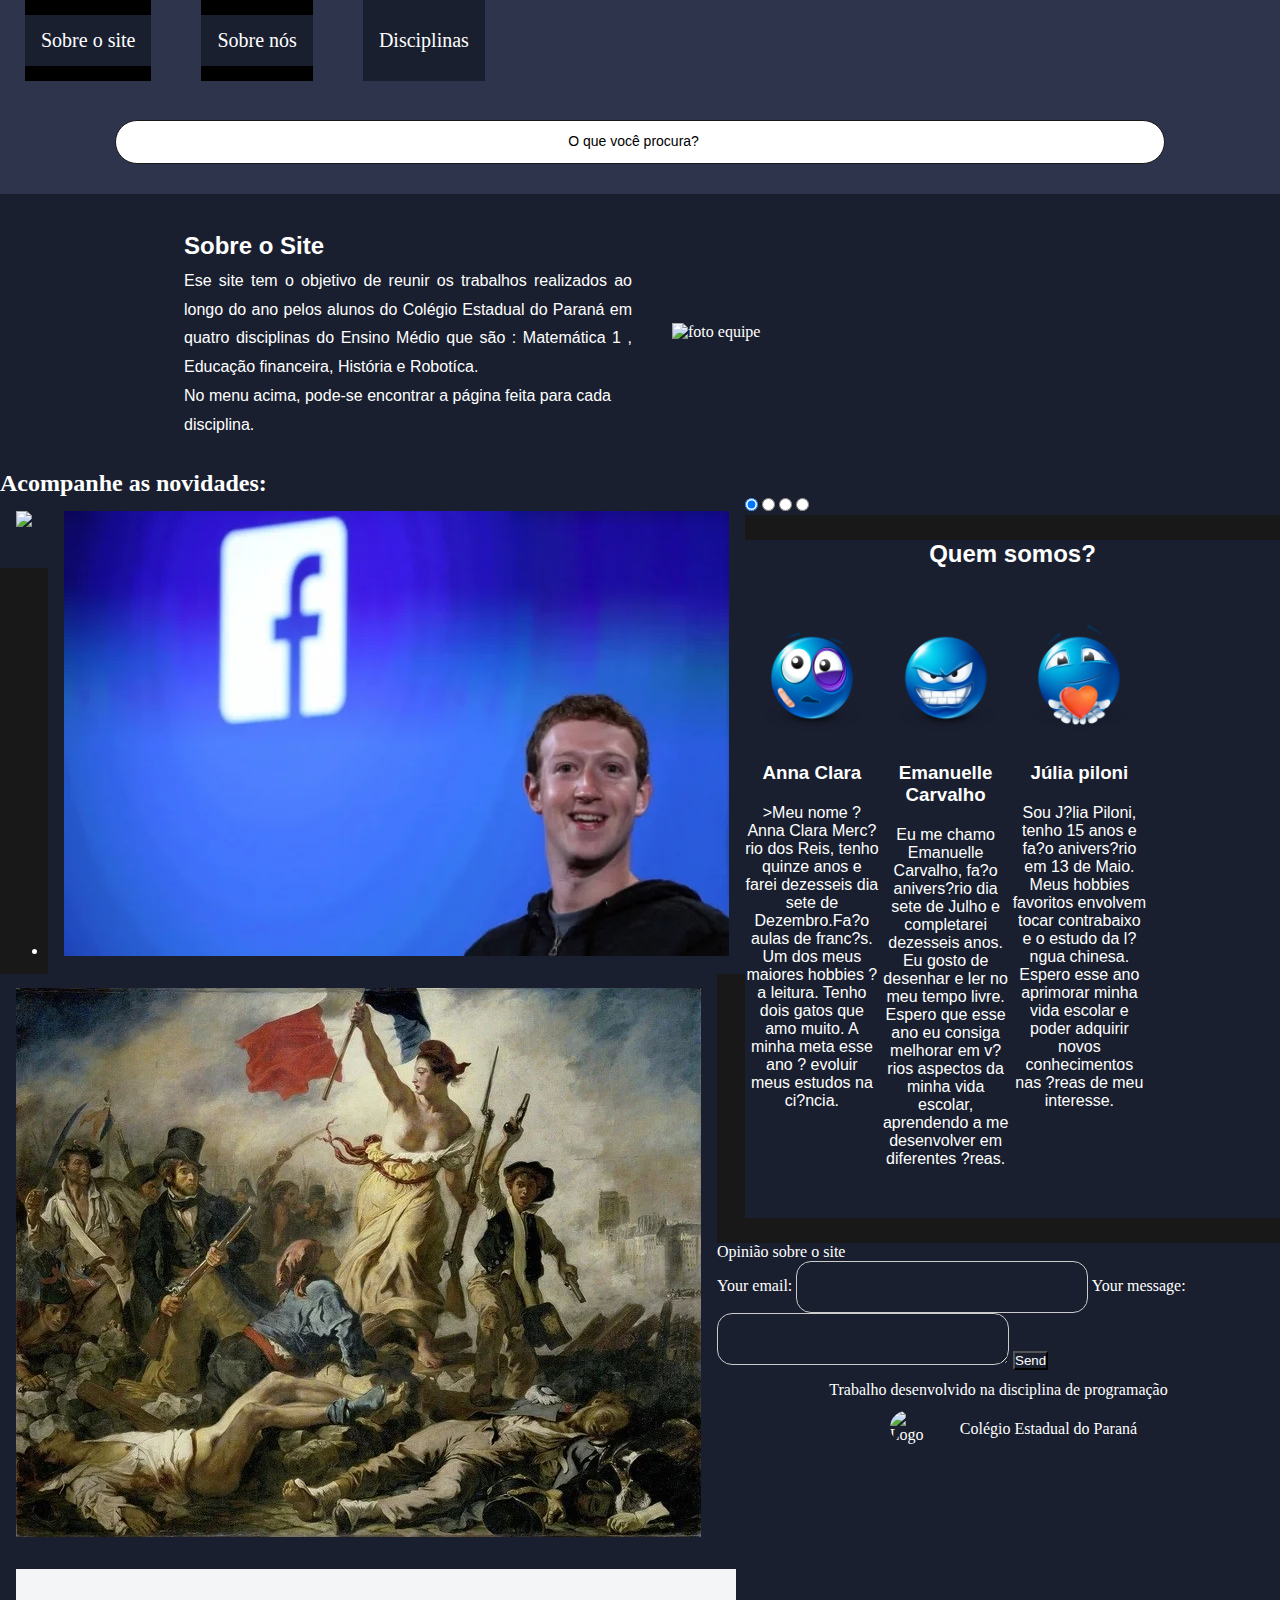
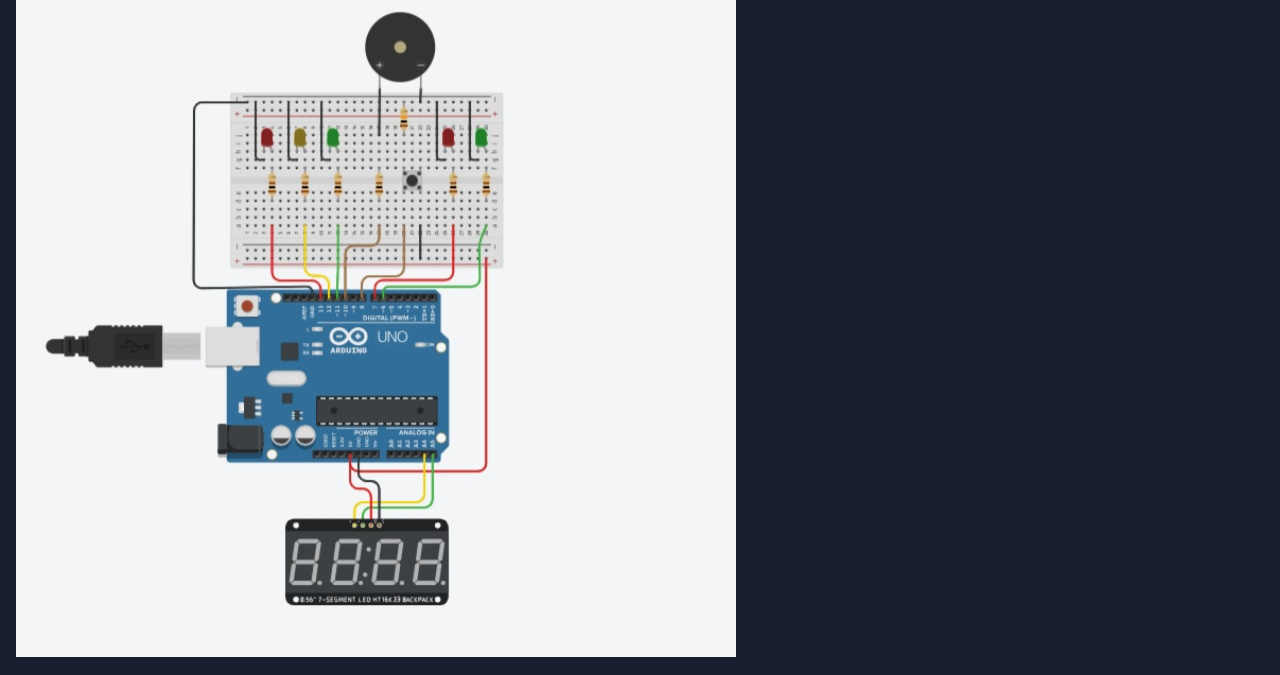
==== index.html @ 12780eb8 "Update index.html" ====
<!DOCTYPE html>
<html lang="pt-br">
<head>
    <meta charset="UTF-8">
    <meta http-equiv="X-UA-Compatible" content="IE=edge">
    <meta name="viewport" content="width=device-width, initial-scale=1.0">
    <title>P?gina de Apresenta??o de Trabalho do Grupo 7</title>
    <link rel="stylesheet" href="G-07.css">
</head>
<body>
    <header class="cabecalho">
        <ul class="cabeçalho-lista">
            <li class="cabeçalho-lista-item"> <a href="#corpo">Sobre o site</a> </li>
            <li class="cabeçalho-lista-item"> <a href="#quem-somos">Sobre nós</a> </li>
            <li class="dropdown">
                <a href="javascript:void(0)" class="dropbtn">Disciplinas</a>
                <div class="dropdown-content">
                    <a href="G-07-TrabEdFinan.html">Trabalho Educação Financeira</a>
                  <a href="G-07-trabempreende.html">Trabalho Empreendedorismo</a>
                  <a href="G-07-TrabHis.html">Trabalho Historia</a>
                    <a href="G-07-TrabRobo.html">Trabalho Robótica</a>
                  
                  
                </div>
            </li>
        </ul>
    </header>
    <section class="pesquisa">
        <input type="search" class="search-pesquisa" placeholder="O que você procura?">
    </section>
    <section id="corpo">
        <div class="corpo-div-conteudo">
            <h2 class="corpo-titulo">Sobre o Site</h2>
            <p class="paragrafo-um">Ese site tem o objetivo de reunir os trabalhos realizados ao longo do ano pelos
                alunos do Colégio Estadual do Paraná  em quatro disciplinas do Ensino Médio que são : Matemática 1 , Educação financeira, História e Robotíca.
            </p>
              <p class="paragrafo-dois"> No menu acima, pode-se encontrar a página feita para cada disciplina.</p>
        </div>
        <img class="foto-corpo" src="G-07-01.jpg" alt="foto equipe">
    </section>

          <section class="carrosel">
        <h2 class="corpo-titulo">Acompanhe as novidades:</h2>
        <div class="slide-show">
            <ul class="slides-list">
                <li class="slide">
                    <a href="G-07-TrabEdFinan.html">
                        <img class="redondo" src="G-07-1.jpg" />
                    </a>
                </li>
                <li class="slide">
                    <a href="G-07-trabempreende.html">
                        <img class="redondo" src="G-07-7.jpg" />
                    </a>
                </li>
                <li class="slide">
                    <a href="G-07-TrabHis.html">
                        <img class="redondo" src="G-O7-6.jpg" />
                    </a>
                </li>
                <li class="slide">
                    <a href="G-07-TrabRobo.html">
                        <img class="redondo" src="G-07-14.jpg" />
                    </a>
                </li>
               
                    </a>
                </li>
            </ul>
        </div>
    
        <input type="radio" class="slide-controller" name="slide" checked />
        <input type="radio" class="slide-controller" name="slide" />
        <input type="radio" class="slide-controller" name="slide" />
        <input type="radio" class="slide-controller" name="slide" />
    </section>
         <script>
             
        const slideControllers = document.querySelectorAll('.slide-controller');
        const slidesList = document.querySelector('.slides-list');
        let currentSlide = 0;

        // Adicionar um evento de clique para cada controlador de slide
        slideControllers.forEach((controller, index) => {
            controller.addEventListener('click', () => {
                currentSlide = index;
                slidesList.style.left = `calc(${index} * -100%)`;
            });
        });

        // Função para alterar os slides automaticamente após 20 segundos
        function autoChangeSlide() {
            currentSlide = (currentSlide + 1) % slideControllers.length;
            slideControllers[currentSlide].checked = true;
            slidesList.style.left = `calc(${currentSlide} * -100%)`;
        }
        // Definir um temporizador para alternar automaticamente os slides a cada 20 segundos (20000 milissegundos)
        setInterval(autoChangeSlide, 10000);
    </script>
            
    <section id="quem-somos">
        <h2 class="quem-somos-titulo">Quem somos?</h2>
        <div class="alunos-todos">
            <div class="alunos-div">
                <img class="alunos-fotos" src="G-O7-2.jpg" alt="foto do aluno">
                <h3 class="nome-aluno">Anna Clara </h3>
                <p class="texto-aluno">>Meu nome ? Anna Clara Merc?rio dos Reis, tenho quinze anos e farei dezesseis dia sete de Dezembro.Fa?o aulas de franc?s. Um dos meus maiores hobbies ? a leitura. Tenho dois gatos que amo muito. A minha meta esse ano ? evoluir meus estudos na ci?ncia.
                </p>
            </div>
            <div class="alunos-div">
                <img class="alunos-fotos" src="G-O7-3.jpg" alt="foto do aluno">
                <h3 class="nome-aluno">Emanuelle Carvalho</h3>
                <p class="texto-aluno"> Eu me chamo Emanuelle Carvalho, fa?o anivers?rio dia sete de Julho e completarei dezesseis anos. 
                   Eu gosto de desenhar e ler no meu tempo livre.
                   Espero que esse ano eu consiga melhorar em v?rios aspectos da minha vida escolar, aprendendo a me desenvolver em diferentes ?reas.
                </p>
            </div>
            <div class="alunos-div">
                <img class="alunos-fotos" src="G-O7-4.jpg" alt="foto do aluno">
                <h3 class="nome-aluno">Júlia piloni</h3>
                <p class="texto-aluno">Sou J?lia Piloni, tenho 15 anos e fa?o anivers?rio em 13 de Maio.
                    Meus hobbies favoritos envolvem tocar contrabaixo e o estudo da l?ngua chinesa.
                    Espero esse ano aprimorar minha vida escolar e poder adquirir novos conhecimentos nas ?reas de meu interesse. 
                </p>
                
            
            
            </div>
        </div>
    </section>
<form
  action="https://formspree.io/f/xaygynql"
  method="POST">
    <p> Opinião sobre o site</p>
  <label>
    Your email:
    <input type="email" name="email">
  </label>
    <label>
    Your message:
    <textarea name="message"></textarea>
  </label>
  <!-- your other form fields go here -->
  <button type="submit">Send</button>
</form>
    
    <footer class="roda-pé">
        <p class="fim"> Trabalho desenvolvido na disciplina de programação </p>
        <div class="meio">
            <img class="roda-pé-imagem" src="g-cep.png" alt="Logo">
            <span></span>
            <p class="roda-pé-texto">Colégio Estadual do Paraná</p>
        </div>
    </footer>
</body>

</html>
---- G-07.css ----
* {
    margin: 0;
    padding: 0;
        background-color: rgb(26, 31, 48);
    color: white;
}

.cabeçalho {
    background-color: rgb(45, 52, 75);
    color: white;
    display: flex;
    justify-content: space-around;
    padding: 15px 0;
    font-family: 'Ubuntu', sans-serif;
    position: fixed;
    top: 0;
    width: 100%;
    align-items: center;
}

.cabeçalho-imagem {
    width: 80px;
    border-radius: 50%;
    padding: 5px 5px;
    height: auto;
}

.foto-corpo {
    width: 30%;
    padding: 40px;
}


#corpo {
    background-color: rgb(26, 31, 48);
    color: white;
    display: flex;
    justify-content: center;
    align-items: center;
    padding: 30px 0;
}

.cabeçalho-lista-item {
    display: inline-block;
    margin: 0 25px;
    font-size: 20px;
    padding: 15px 0px;
    background-color:#000000
}

.texto-cabecalho {
    font-size: 20px;
    margin: 27px 0px;
      
    
}

.corpo-div-conteudo {
    width: 35%;
    font-family: 'Ubuntu', sans-serif;
    line-height: 1.8;
}

.paragrafo-um {
    text-align: justify;
}

#quem-somos {
    font-family: 'Ubuntu', sans-serif;
    color: white;
    text-align: center;
    padding: 25px 0;
    background: #181818;
}

.quem-somos-titulo a {
    text-align: center;
}

.alunos-div {
    text-align: center;
    padding: 50px 0;
}

.alunos-todos {
    display: grid;
    grid-template-columns: 25% 25% 25% 25%;
}

.alunos-fotos {
    width: 120px;
    padding: 0px 0px 20px 0px;
}

.roda-pé {
    background-color: black;
    justify-content: center;
    ;
}

.nome-aluno {
    padding: 0px 0px 20px 0px;
}

.roda-pé-imagem {
    width: 40px;
    border-radius: 50%;
    padding: 0px 30px;
}

.roda-pé-texto {
    margin: 10px 0px 5px 0px;
    color: white;
}

li {
    float: left;
}


li a,
.dropbtn {
    display: inline-block;
    color: white;
    text-align: center;
    padding: 14px 16px;
    text-decoration: none;
}

li a:hover,
.dropdown:hover .dropbtn {
    background-color: rgb(0, 0, 0);
}

li.dropdown {
    display: inline-block;
    font-size: 20px;
    padding: 15px 0px;
    margin-left: 25px;
}

.dropdown-content {
    display: none;
    position: absolute;
    background-color: #f9f9f9;
    min-width: 160px;
    box-shadow: 0px 8px 16px 0px rgba(0, 0, 0, 0.2);
    z-index: 1;
}

.dropdown-content a {
    color: black;
    padding: 12px 16px;
    text-decoration: none;
    display: block;
    text-align: center;
}

.dropdown-content a:hover {
    background-color: #f1f1f1;
}

.dropdown:hover .dropdown-content {
    display: block;

}

.fim {
    text-align: center;
    color: white;
    line-height: 2.5;
}

.meio {
    display: flex;
    justify-content: center;
}

.pesquisa {

    background-color: rgb(45, 52, 75);
    text-align: center;
    padding: 120px 0 30px 0;
}

.search-pesquisa {
    background-color: white;
    border: 1px solid #181818;
    color: var(--branco);
    border-radius: 24px;
    padding: 1em;
    text-align: center;
    width: 82%;
}

.search-pesquisa::placeholder {
    font-size: 14px;
    font-weight: 400;
    text-align: center;
    color: black;
    background: url("Lupa.svg") no-repeat;
    background-position: 1em;
}

.lado {
    display: flex;
    align-items: center;

}

.field {
    width: 100%;
    margin: 15px 0;
}

.lado_1 {
    padding: 0 20px 0 100px;
}

.lado_2 {
    margin: 0 80px 0;
}

.formulario {
    background-color: rgb(26, 31, 48);
    padding: 20px;
    color: white;
}

.formulario p {
    width: 100%;
    font-size: 1.5em;
    text-align: center;
}

.field label,
.field span {
    padding: 10px;
    font-size: 1.1em;
    display: block;
    width: 100%;
}

input[type=text],
input[type=email],
textarea {
    width: 100%;
    padding: 10px;
    height: 30px;
    line-height: 30px;
    border-radius: 15px;
    border: 1px solid #ccc;
    outline: none;
    width: 270px;
}

.mensagem {
    line-height: 20px;
    padding: 10px;
    height: 110px;
    resize: none;
    width: 100%;
}

input[type=submit] {
    display: block;
    background-color: #ccc;
    height: 35px;
    border: none;
    outline: 0;
    cursor: pointer;
    width: 100px;
    margin: 0 auto;
    text-align: center;
    border-radius: 15px;
}

#funcoes {
    font-family: 'Ubuntu', sans-serif;
    color: white;
    text-align: center;
    padding: 25px 0;
    background: rgb(26, 31, 48);
}

.funcoes-titulo a {
    text-align: center;
}

.grupo-div {
    text-align: center;
    padding: 50px 0;
}

.grupo-todos {
    display: grid;
    grid-template-columns: 25% 25% 25% 25%;
}

.corpinho-todos {
    background-color: rgb(45, 52, 75);
    color: white;
    display: grid;
    grid-gap: 15px;
    grid-template-columns: repeat(3, 1fr);
    grid-auto-rows: (auto-fill, minmax(100px, auto);
    justify-content: center;
    align-items: center;
    flex-wrap: wrap;
    padding: 30px 0;


     {
  left: -1rem;
}



.carrossel__titulo {
    color: var(--laranja);
    background-color: var(--branco);
    text-align: center;
    text-transform: uppercase;
    font-size: 18px;
    font-weight: 700;
    padding: 1em 0 0.5em 0;
}

.swiper-slide img {
    width: 80%;
    border-radius: 25%;
}

.swiper-pagination {
    position: initial;
    margin: .5em 0;
    text-align: center;
    transition: .3s opacity;
    transform: translate3d(0,0,0);
    z-index: 10;
}

.card__descrição {
    display: flex;
    justify-content: space-between;
    margin-bottom: 0.5em;
}

.card__botões {
    display: flex;
    justify-content: space-between;
}

.botões {
    display: flex;
}

.card {
    background: var(--branco);
    box-shadow: 0px 4px 4px rgba(0, 0, 0, 0.25);
    border-radius: 10px;
    margin: 1em;
    padding: 1em;
}

.descrição__titulo {
    color: var(--laranja);
    font-weight: 700;
}

.descrição__titulo-livro {
    color: var(--azul);
    font-size: 18px;
    font-weight: 700;
    margin: 0.5em 0;
}

.descrição__texto {
    font-size: 14px;
}

.botões__item {
    margin: 0 0.5em;
}

.botões__ancora {
    background-color: var(--laranja);
    padding: 1em 2.2em;
    color: var(--branco);
    font-weight: 700;
    text-decoration: none;
}
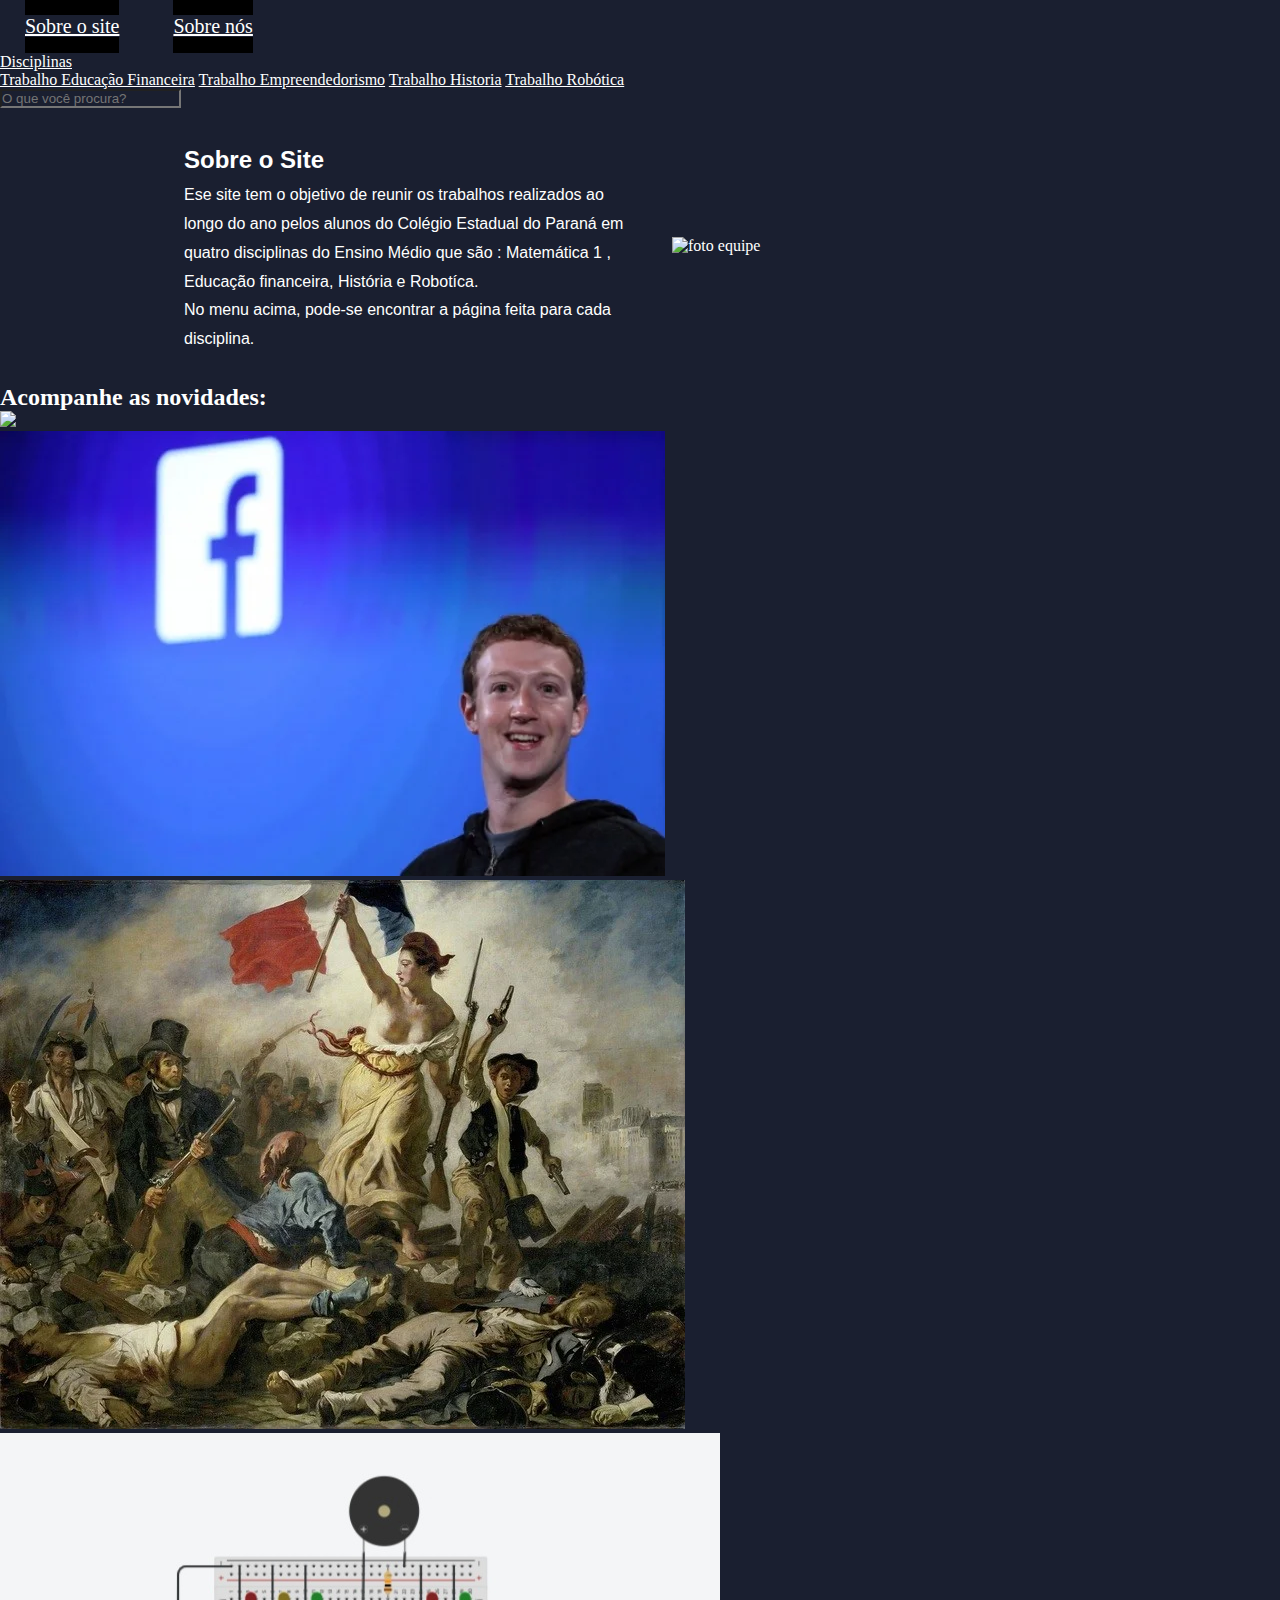
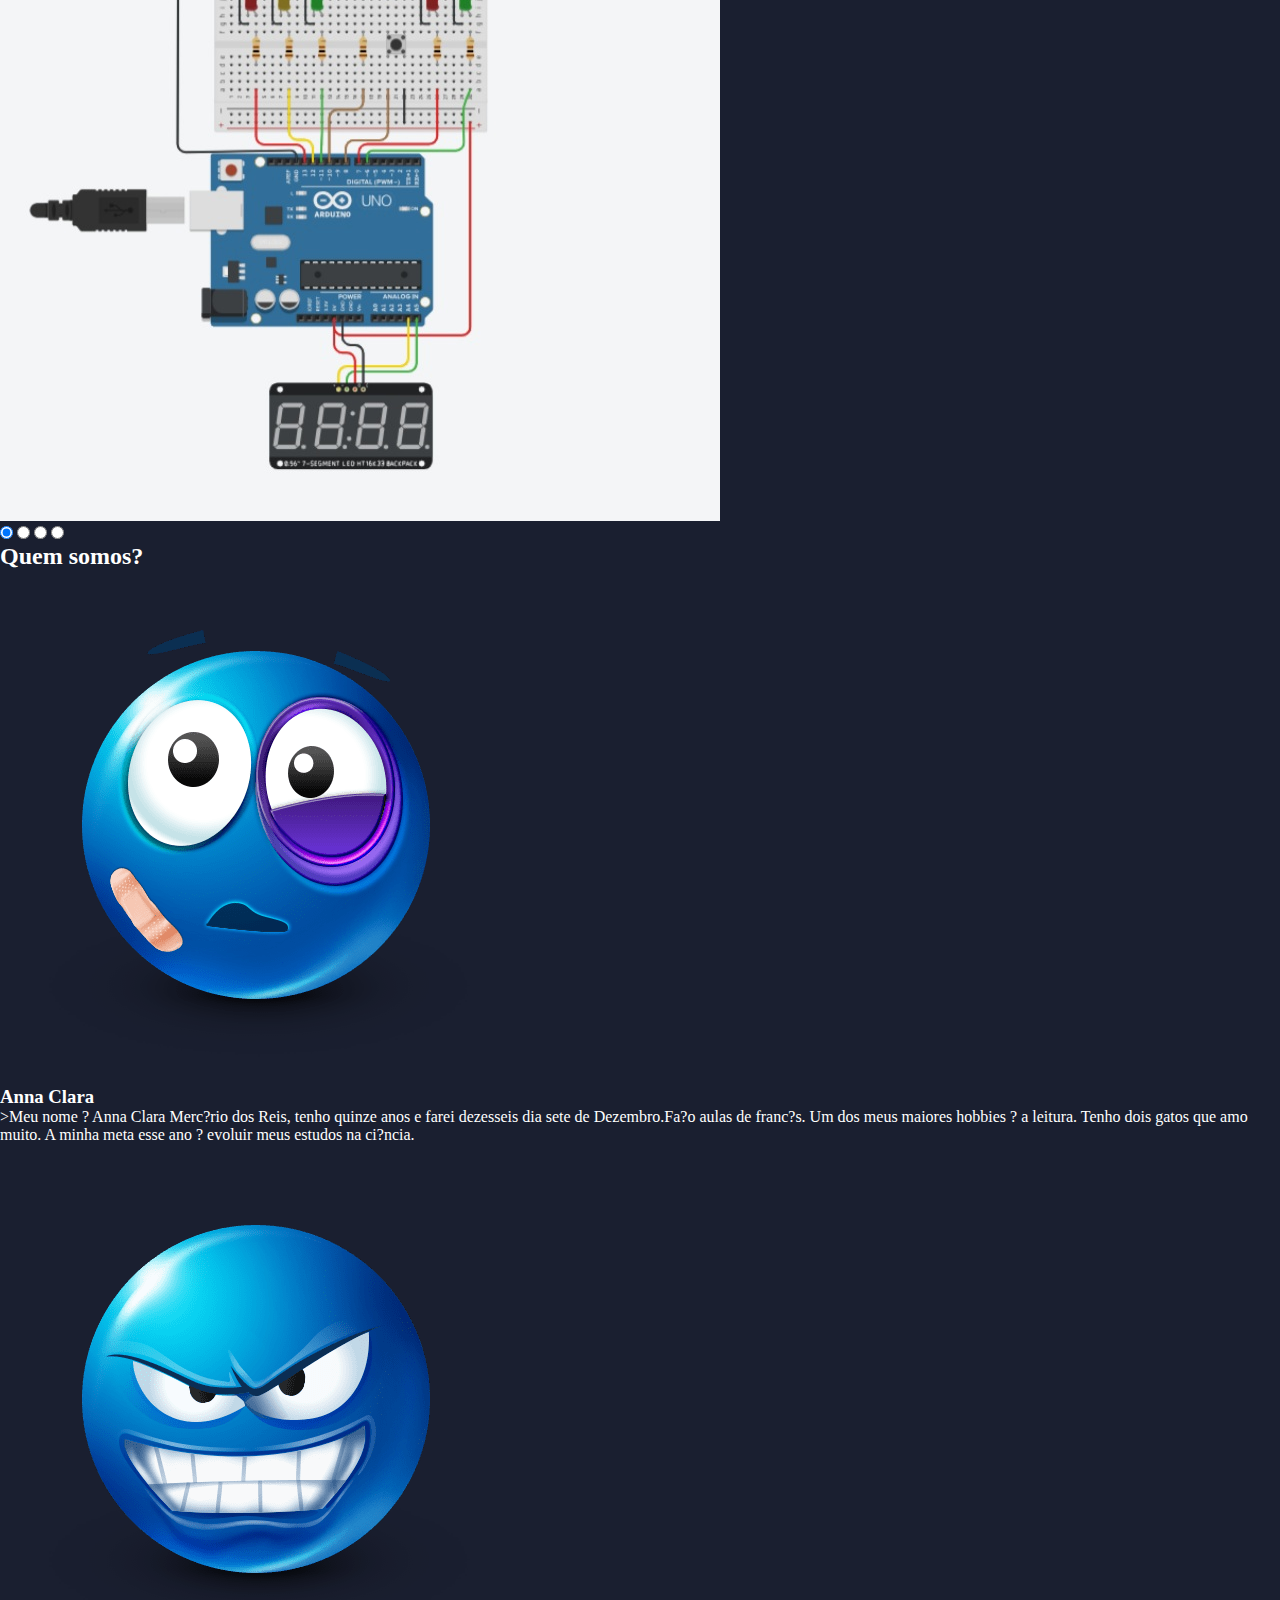
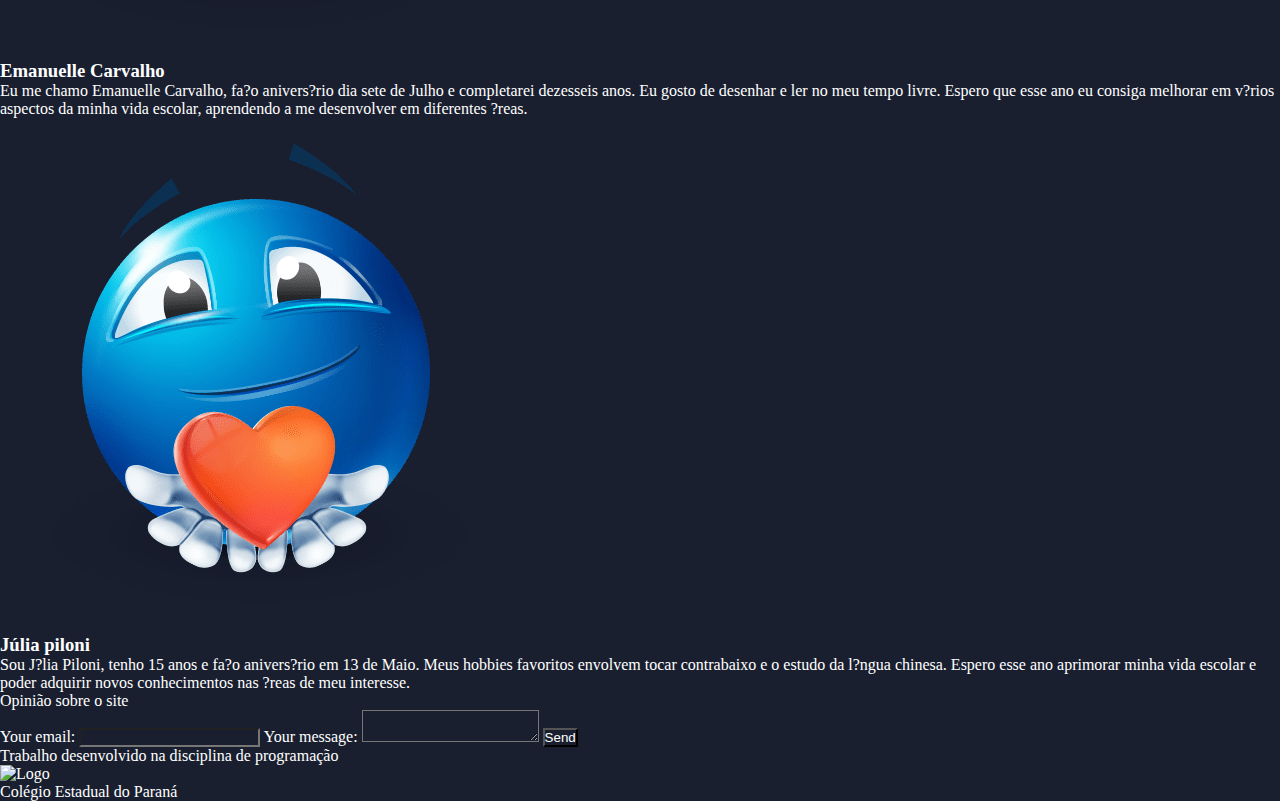
==== commit efa910e1: "index.html" ====
--- a/index.html
+++ b/index.html
@@ -6,76 +6,7 @@
     <meta name="viewport" content="width=device-width, initial-scale=1.0">
     <title>P?gina de Apresenta??o de Trabalho do Grupo 7</title>
     <link rel="stylesheet" href="G-07.css">
-</head>
-<body>
-    <header class="cabecalho">
-        <ul class="cabeçalho-lista">
-            <li class="cabeçalho-lista-item"> <a href="#corpo">Sobre o site</a> </li>
-            <li class="cabeçalho-lista-item"> <a href="#quem-somos">Sobre nós</a> </li>
-            <li class="dropdown">
-                <a href="javascript:void(0)" class="dropbtn">Disciplinas</a>
-                <div class="dropdown-content">
-                    <a href="G-07-TrabEdFinan.html">Trabalho Educação Financeira</a>
-                  <a href="G-07-trabempreende.html">Trabalho Empreendedorismo</a>
-                  <a href="G-07-TrabHis.html">Trabalho Historia</a>
-                    <a href="G-07-TrabRobo.html">Trabalho Robótica</a>
-                  
-                  
-                </div>
-            </li>
-        </ul>
-    </header>
-    <section class="pesquisa">
-        <input type="search" class="search-pesquisa" placeholder="O que você procura?">
-    </section>
-    <section id="corpo">
-        <div class="corpo-div-conteudo">
-            <h2 class="corpo-titulo">Sobre o Site</h2>
-            <p class="paragrafo-um">Ese site tem o objetivo de reunir os trabalhos realizados ao longo do ano pelos
-                alunos do Colégio Estadual do Paraná  em quatro disciplinas do Ensino Médio que são : Matemática 1 , Educação financeira, História e Robotíca.
-            </p>
-              <p class="paragrafo-dois"> No menu acima, pode-se encontrar a página feita para cada disciplina.</p>
-        </div>
-        <img class="foto-corpo" src="G-07-01.jpg" alt="foto equipe">
-    </section>
-
-          <section class="carrosel">
-        <h2 class="corpo-titulo">Acompanhe as novidades:</h2>
-        <div class="slide-show">
-            <ul class="slides-list">
-                <li class="slide">
-                    <a href="G-07-TrabEdFinan.html">
-                        <img class="redondo" src="G-07-1.jpg" />
-                    </a>
-                </li>
-                <li class="slide">
-                    <a href="G-07-trabempreende.html">
-                        <img class="redondo" src="G-07-7.jpg" />
-                    </a>
-                </li>
-                <li class="slide">
-                    <a href="G-07-TrabHis.html">
-                        <img class="redondo" src="G-O7-6.jpg" />
-                    </a>
-                </li>
-                <li class="slide">
-                    <a href="G-07-TrabRobo.html">
-                        <img class="redondo" src="G-07-14.jpg" />
-                    </a>
-                </li>
-               
-                    </a>
-                </li>
-            </ul>
-        </div>
-    
-        <input type="radio" class="slide-controller" name="slide" checked />
-        <input type="radio" class="slide-controller" name="slide" />
-        <input type="radio" class="slide-controller" name="slide" />
-        <input type="radio" class="slide-controller" name="slide" />
-    </section>
-         <script>
-             
+    <script>
         const slideControllers = document.querySelectorAll('.slide-controller');
         const slidesList = document.querySelector('.slides-list');
         let currentSlide = 0;
@@ -97,6 +28,70 @@
         // Definir um temporizador para alternar automaticamente os slides a cada 20 segundos (20000 milissegundos)
         setInterval(autoChangeSlide, 10000);
     </script>
+</head>
+<body>
+    <header class="cabecalho">
+        <ul class="cabeçalho-lista">
+            <li class="cabeçalho-lista-item"> <a href="#corpo">Sobre o site</a> </li>
+            <li class="cabeçalho-lista-item"> <a href="#quem-somos">Sobre nós</a> </li>
+            <li class="dropdown">
+                <a href="javascript:void(0)" class="dropbtn">Disciplinas</a>
+                <div class="dropdown-content">
+                    <a href="G-07-TrabEdFinan.html">Trabalho Educação Financeira</a>
+                  <a href="G-07-trabempreende.html">Trabalho Empreendedorismo</a>
+                  <a href="G-07-TrabHis.html">Trabalho Historia</a>
+                    <a href="G-07-TrabRobo.html">Trabalho Robótica</a>
+                </div>
+            </li>
+        </ul>
+    </header>
+    <section class="pesquisa">
+        <input type="search" class="search-pesquisa" placeholder="O que você procura?">
+    </section>
+    <section id="corpo">
+        <div class="corpo-div-conteudo">
+            <h2 class="corpo-titulo">Sobre o Site</h2>
+            <p class="paragrafo-um">Ese site tem o objetivo de reunir os trabalhos realizados ao longo do ano pelos
+                alunos do Colégio Estadual do Paraná  em quatro disciplinas do Ensino Médio que são : Matemática 1 , Educação financeira, História e Robotíca.
+            </p>
+              <p class="paragrafo-dois"> No menu acima, pode-se encontrar a página feita para cada disciplina.</p>
+        </div>
+        <img class="foto-corpo" src="G-07-01.jpg" alt="foto equipe">
+    </section>
+    <section class="carrosel">
+        <h2 class="corpo-titulo">Acompanhe as novidades:</h2>
+        <div class="slide-show">
+            <ul class="slides-list">
+                <li class="slide">
+                    <a href="G-07-TrabEdFinan.html">
+                        <img class="redondo" src="G-07-1.jpg">
+                    </a>
+                </li>
+                <li class="slide">
+                    <a href="G-07-trabempreende.html">
+                        <img class="redondo" src="G-07-7.jpg">
+                    </a>
+                </li>
+                <li class="slide">
+                    <a href="G-07-TrabHis.html">
+                        <img class="redondo" src="G-O7-6.jpg">
+                    </a>
+                </li>
+                <li class="slide">
+                    <a href="G-07-TrabRobo.html">
+                        <img class="redondo" src="G-07-14.jpg">
+                    </a>
+                </li>
+               
+            </ul>
+        </div>
+    
+        <input type="radio" class="slide-controller" name="slide" checked>
+        <input type="radio" class="slide-controller" name="slide">
+        <input type="radio" class="slide-controller" name="slide">
+        <input type="radio" class="slide-controller" name="slide">
+    </section>
+         
             
     <section id="quem-somos">
         <h2 class="quem-somos-titulo">Quem somos?</h2>
@@ -122,15 +117,10 @@
                     Meus hobbies favoritos envolvem tocar contrabaixo e o estudo da l?ngua chinesa.
                     Espero esse ano aprimorar minha vida escolar e poder adquirir novos conhecimentos nas ?reas de meu interesse. 
                 </p>
-                
-            
-            
-            </div>
+             </div>
         </div>
     </section>
-<form
-  action="https://formspree.io/f/xaygynql"
-  method="POST">
+<form action="https://formspree.io/f/xaygynql"  method="POST">
     <p> Opinião sobre o site</p>
   <label>
     Your email:
@@ -140,7 +130,7 @@
     Your message:
     <textarea name="message"></textarea>
   </label>
-  <!-- your other form fields go here -->
+  
   <button type="submit">Send</button>
 </form>
     
--- a/G-07.css
+++ b/G-07.css
@@ -61,7 +61,44 @@
     font-family: 'Ubuntu', sans-serif;
     line-height: 1.8;
 }
-
+#funcoes {
+    font-family: 'Ubuntu', sans-serif;
+    color: white;
+    text-align: center;
+    padding: 25px 0;
+    background: rgb(26, 31, 48);
+}
+
+.funcoes-titulo a {
+    text-align: center;
+}
+
+.grupo-div {
+    text-align: center;
+    padding: 50px 0;
+}
+
+.grupo-todos {
+    display: grid;
+    grid-template-columns: 25% 25% 25% 25%;
+}
+
+.corpinho-todos {
+    background-color: rgb(45, 52, 75);
+    color: white;
+    display: grid;
+    grid-gap: 15px;
+    grid-template-columns: repeat(3, 1fr);
+    grid-auto-rows: (auto-fill, minmax(100px, auto);
+    justify-content: center;
+    align-items: center;
+    flex-wrap: wrap;
+    padding: 30px 0;
+
+
+     {
+  left: -1rem;
+}
 .paragrafo-um {
     text-align: justify;
 }
@@ -276,44 +313,6 @@
     border-radius: 15px;
 }
 
-#funcoes {
-    font-family: 'Ubuntu', sans-serif;
-    color: white;
-    text-align: center;
-    padding: 25px 0;
-    background: rgb(26, 31, 48);
-}
-
-.funcoes-titulo a {
-    text-align: center;
-}
-
-.grupo-div {
-    text-align: center;
-    padding: 50px 0;
-}
-
-.grupo-todos {
-    display: grid;
-    grid-template-columns: 25% 25% 25% 25%;
-}
-
-.corpinho-todos {
-    background-color: rgb(45, 52, 75);
-    color: white;
-    display: grid;
-    grid-gap: 15px;
-    grid-template-columns: repeat(3, 1fr);
-    grid-auto-rows: (auto-fill, minmax(100px, auto);
-    justify-content: center;
-    align-items: center;
-    flex-wrap: wrap;
-    padding: 30px 0;
-
-
-     {
-  left: -1rem;
-}
 
 
 
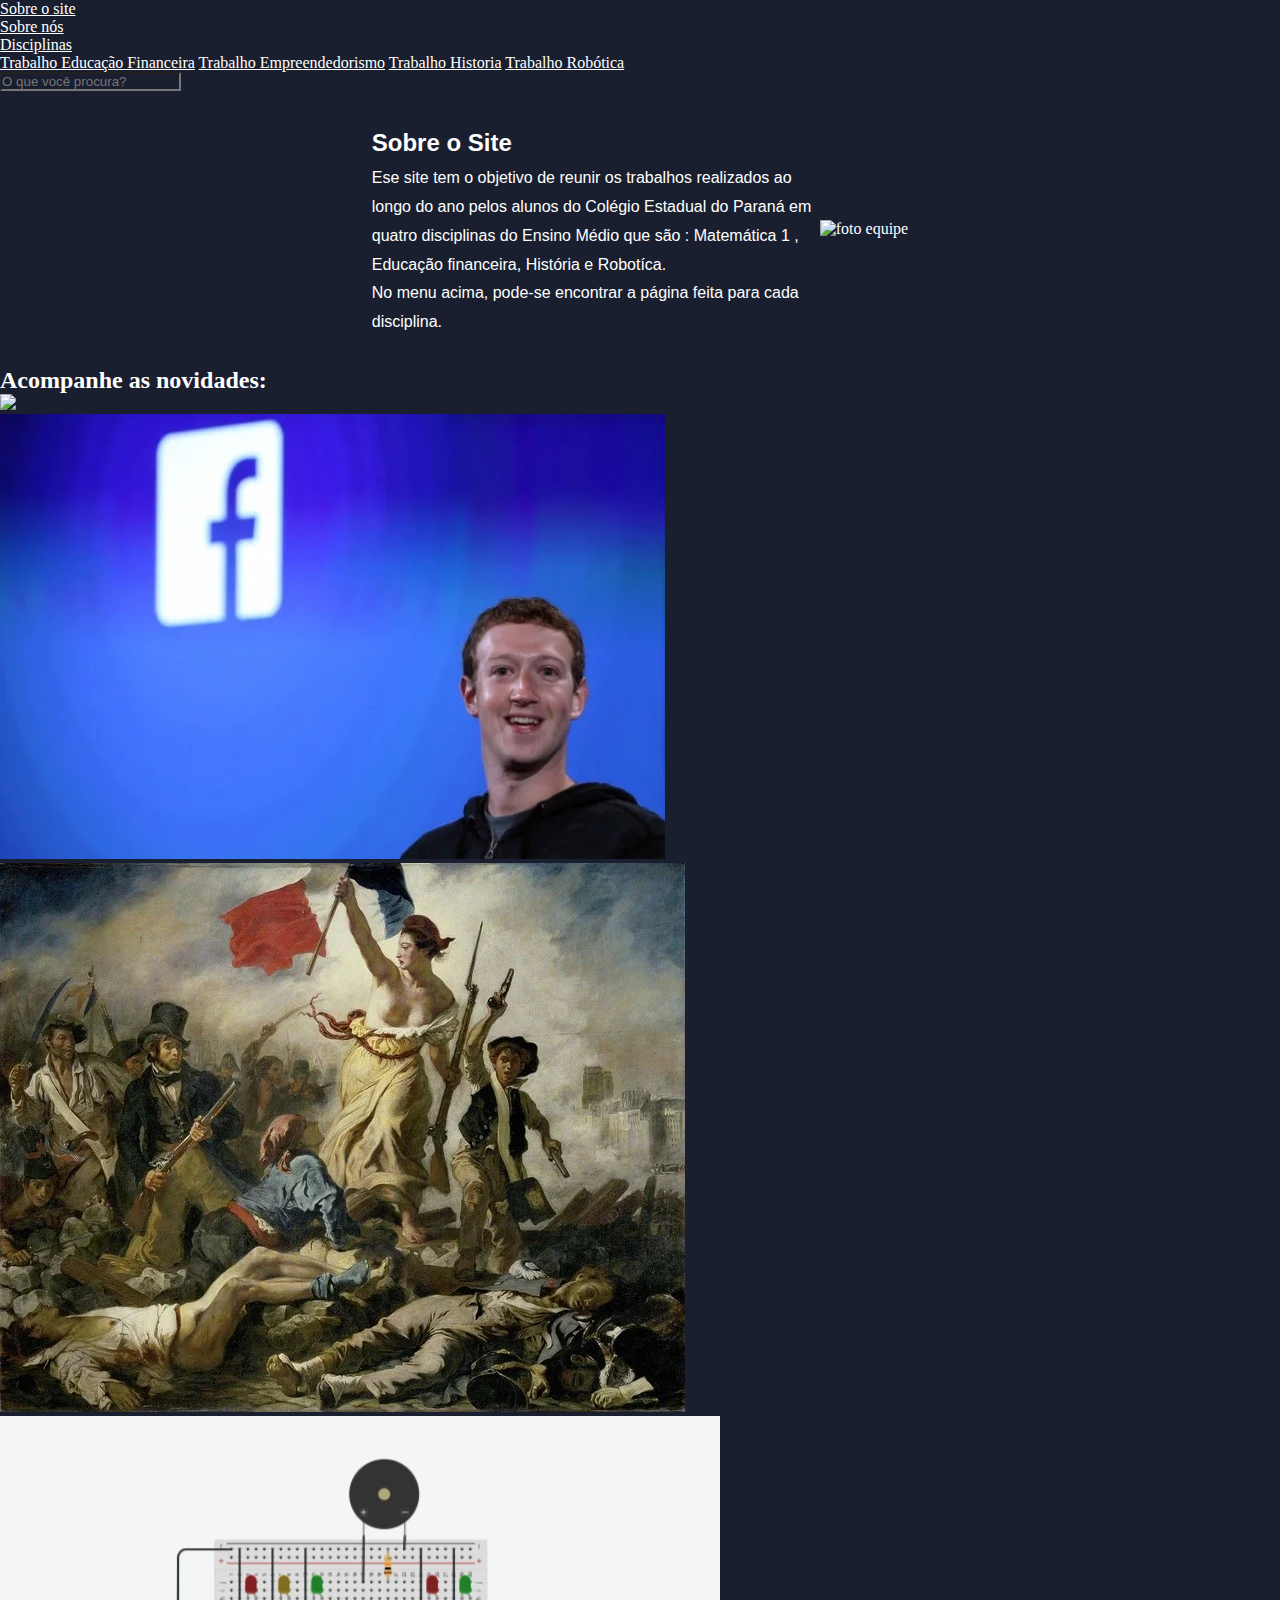
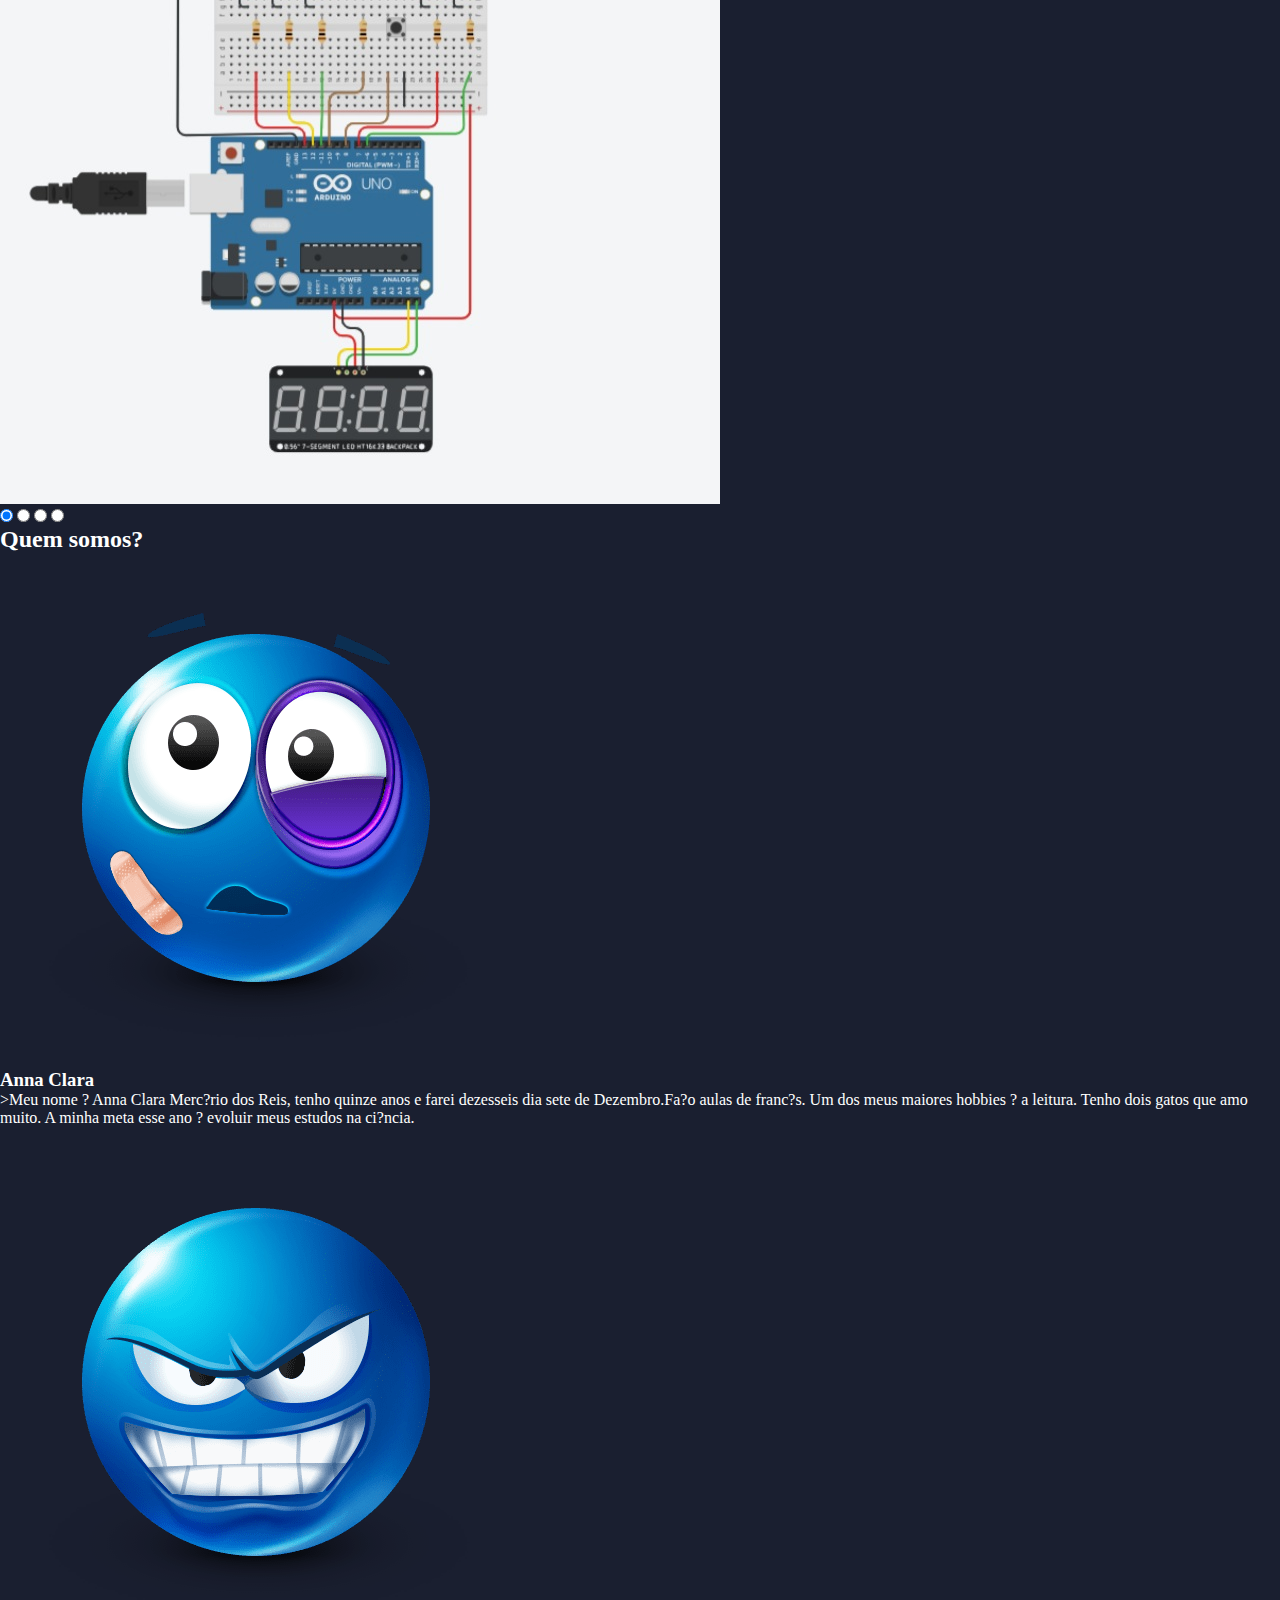
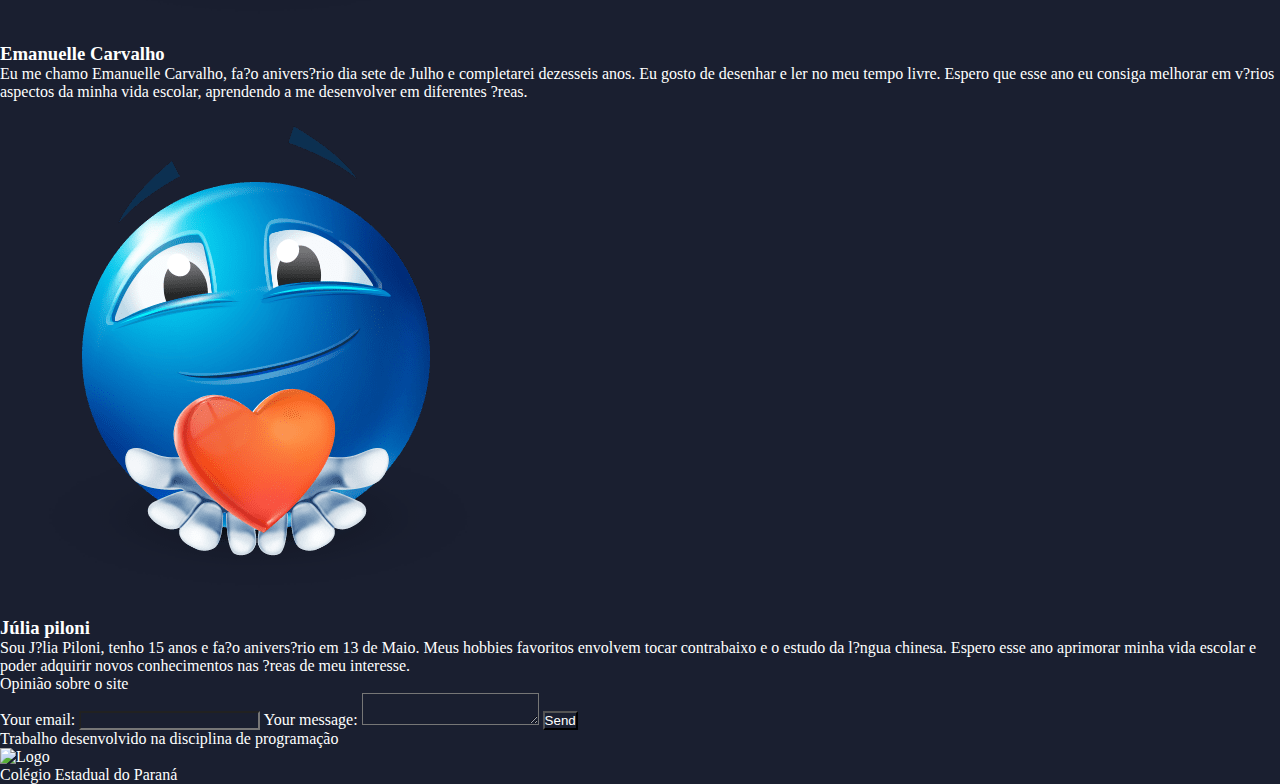
==== commit e0ba1526: "index.html" ====
--- a/index.html
+++ b/index.html
@@ -31,9 +31,9 @@
 </head>
 <body>
     <header class="cabecalho">
-        <ul class="cabeçalho-lista">
-            <li class="cabeçalho-lista-item"> <a href="#corpo">Sobre o site</a> </li>
-            <li class="cabeçalho-lista-item"> <a href="#quem-somos">Sobre nós</a> </li>
+        <ul class="cabecalho-lista">
+            <li class="cabecalho-lista-item"> <a href="#corpo">Sobre o site</a> </li>
+            <li class="cabecalho-lista-item"> <a href="#quem-somos">Sobre nós</a> </li>
             <li class="dropdown">
                 <a href="javascript:void(0)" class="dropbtn">Disciplinas</a>
                 <div class="dropdown-content">
@@ -51,17 +51,17 @@
     <section id="corpo">
         <div class="corpo-div-conteudo">
             <h2 class="corpo-titulo">Sobre o Site</h2>
-            <p class="paragrafo-um">Ese site tem o objetivo de reunir os trabalhos realizados ao longo do ano pelos
+            <p class="paragrafo">Ese site tem o objetivo de reunir os trabalhos realizados ao longo do ano pelos
                 alunos do Colégio Estadual do Paraná  em quatro disciplinas do Ensino Médio que são : Matemática 1 , Educação financeira, História e Robotíca.
             </p>
-              <p class="paragrafo-dois"> No menu acima, pode-se encontrar a página feita para cada disciplina.</p>
+              <p class="paragrafo"> No menu acima, pode-se encontrar a página feita para cada disciplina.</p>
         </div>
-        <img class="foto-corpo" src="G-07-01.jpg" alt="foto equipe">
+        <img class="redondo" src="G-07-01.jpg" alt="foto equipe">
     </section>
-    <section class="carrosel">
-        <h2 class="corpo-titulo">Acompanhe as novidades:</h2>
-        <div class="slide-show">
-            <ul class="slides-list">
+    <section class="swiper">
+        <h2 class="swiper-pagination">Acompanhe as novidades:</h2>
+        <div class="swiper-wrapper">
+            <ul class="swiper-slide">
                 <li class="slide">
                     <a href="G-07-TrabEdFinan.html">
                         <img class="redondo" src="G-07-1.jpg">
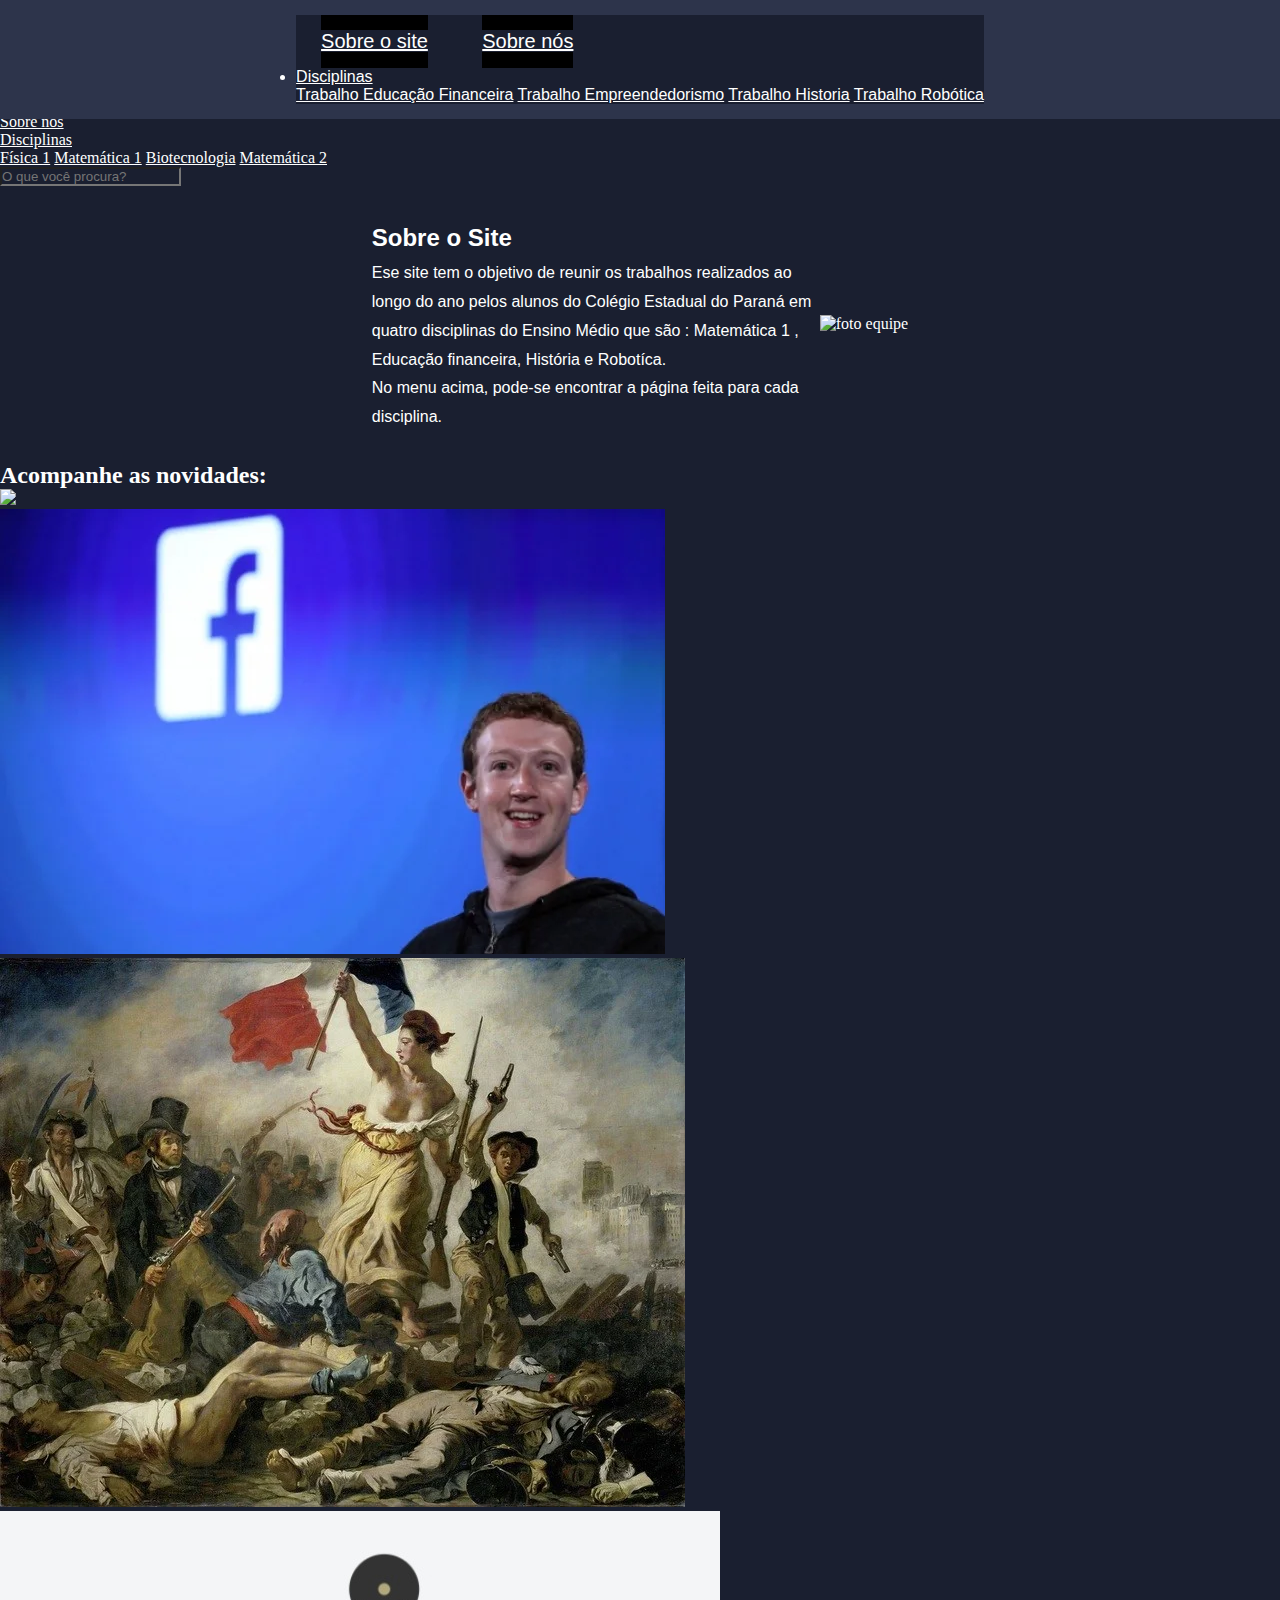
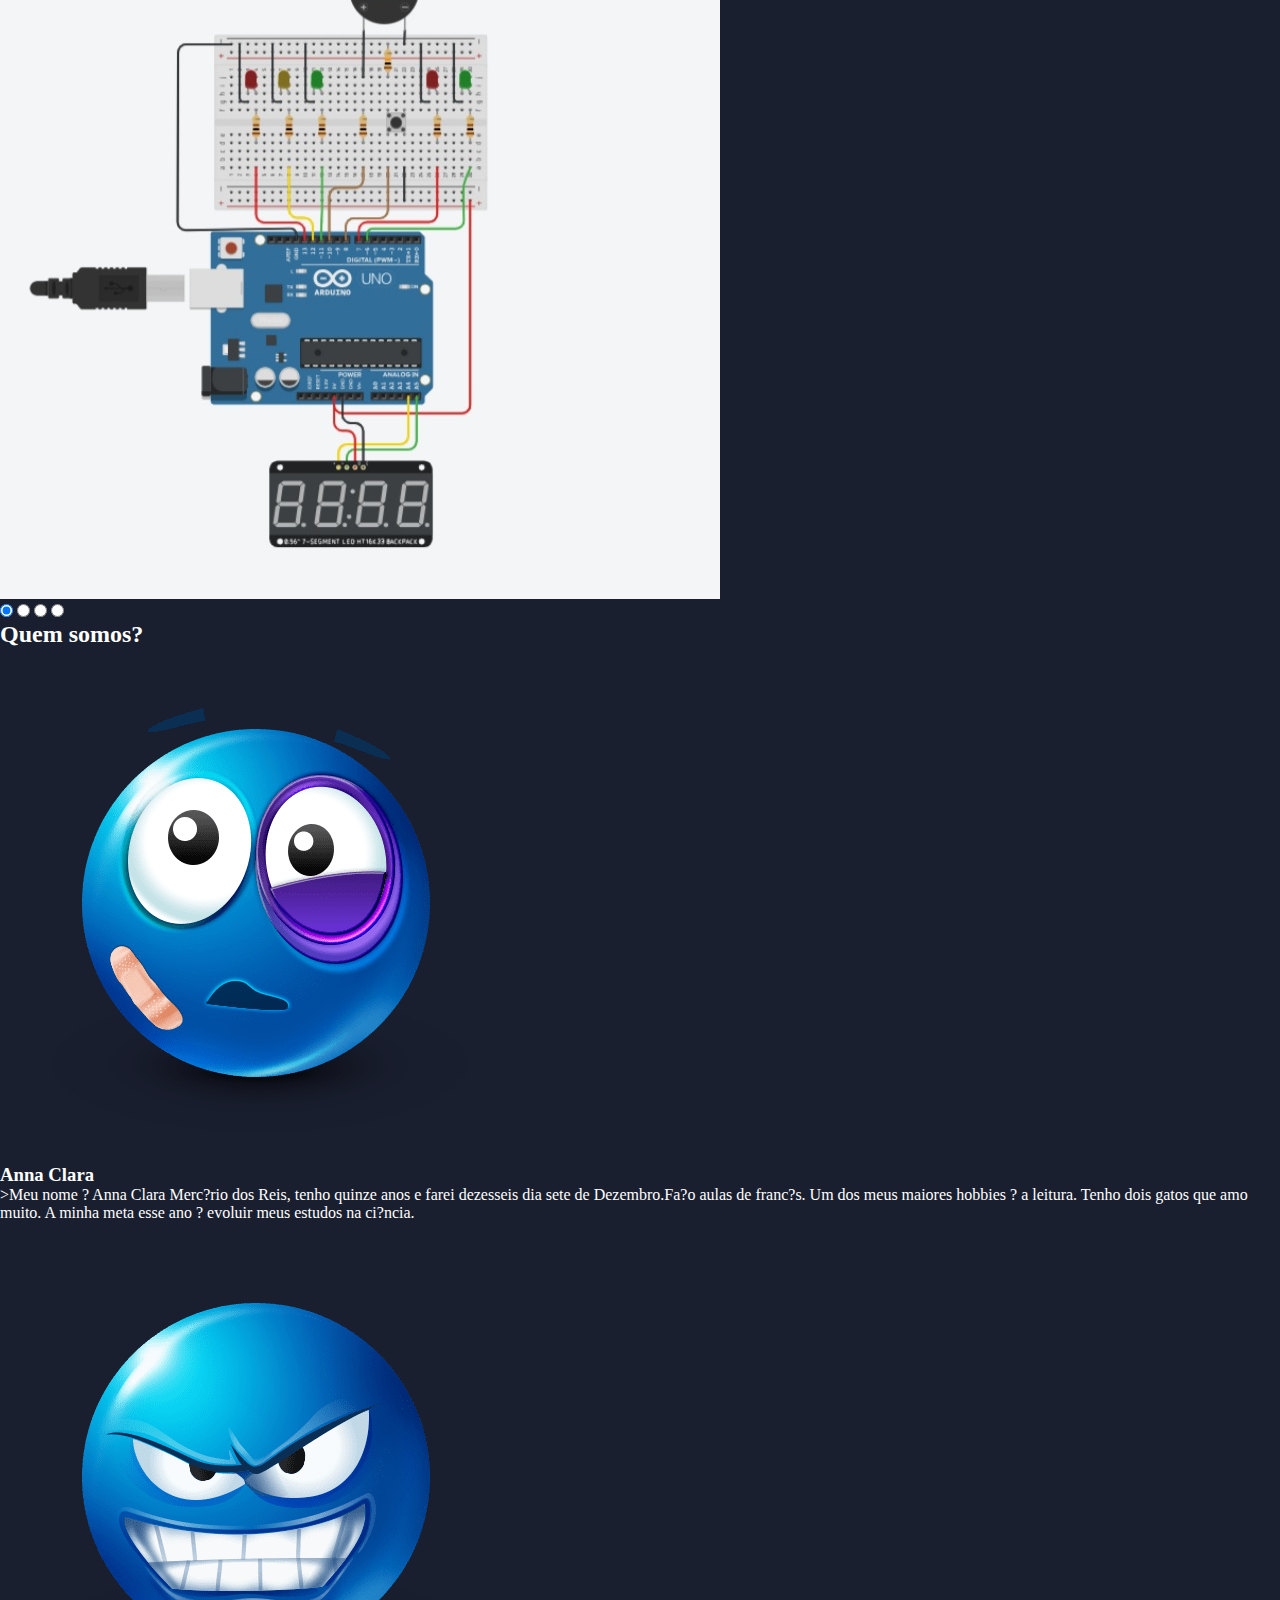
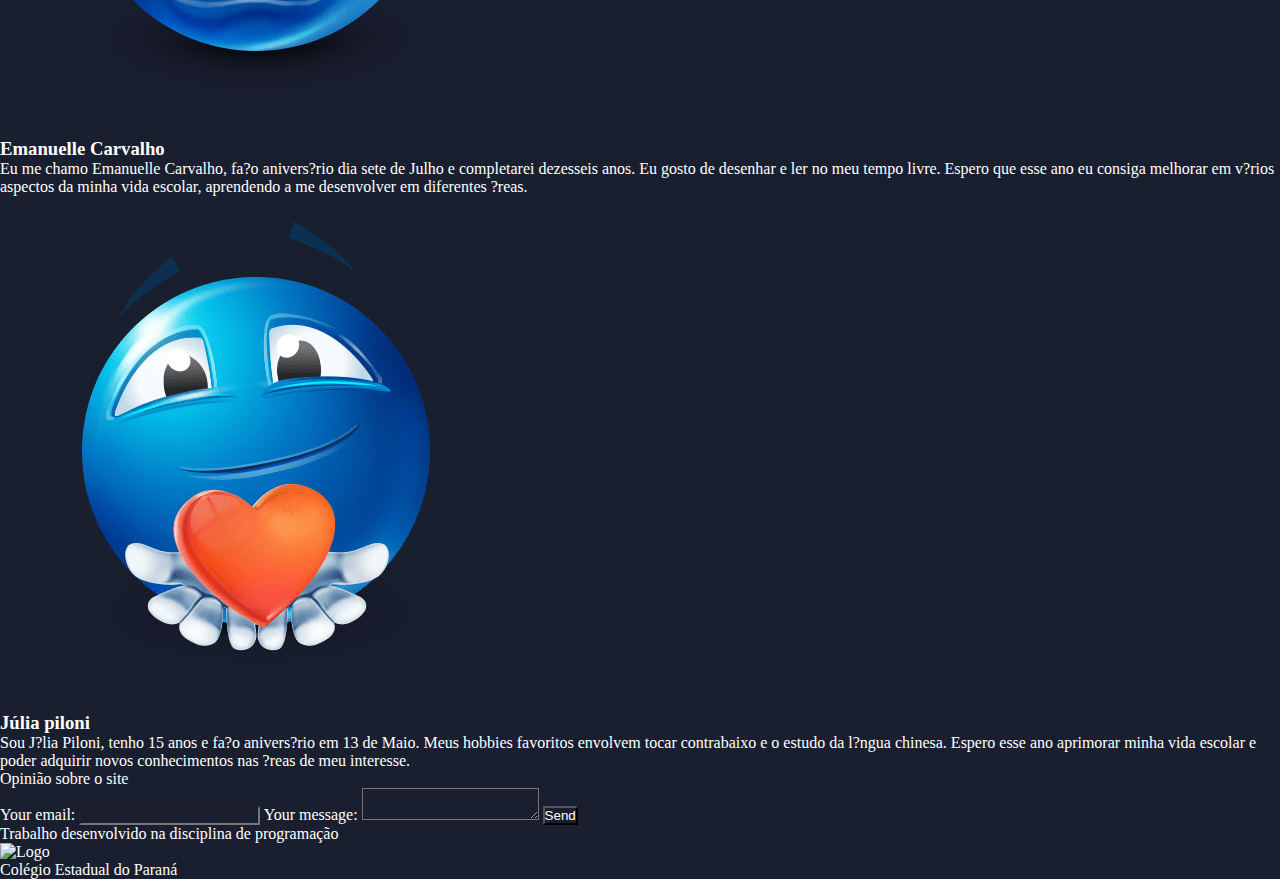
==== commit 0cfb9cb7: "index.html" ====
--- a/index.html
+++ b/index.html
@@ -6,30 +6,28 @@
     <meta name="viewport" content="width=device-width, initial-scale=1.0">
     <title>P?gina de Apresenta??o de Trabalho do Grupo 7</title>
     <link rel="stylesheet" href="G-07.css">
-    <script>
-        const slideControllers = document.querySelectorAll('.slide-controller');
-        const slidesList = document.querySelector('.slides-list');
-        let currentSlide = 0;
 
-        // Adicionar um evento de clique para cada controlador de slide
-        slideControllers.forEach((controller, index) => {
-            controller.addEventListener('click', () => {
-                currentSlide = index;
-                slidesList.style.left = `calc(${index} * -100%)`;
-            });
-        });
-
-        // Função para alterar os slides automaticamente após 20 segundos
-        function autoChangeSlide() {
-            currentSlide = (currentSlide + 1) % slideControllers.length;
-            slideControllers[currentSlide].checked = true;
-            slidesList.style.left = `calc(${currentSlide} * -100%)`;
-        }
-        // Definir um temporizador para alternar automaticamente os slides a cada 20 segundos (20000 milissegundos)
-        setInterval(autoChangeSlide, 10000);
-    </script>
 </head>
 <body>
+     <header class="cabeçalho">
+        <img class="cabeçalho-imagem" src="g-cep.png" alt="Logo do CEP">
+        <p class="texto-cabecalho">Estilo de site</p>
+        <ul class="cabeçalho-lista">
+            <li class="cabeçalho-lista-item"> <a href="#corpo">Sobre o site</a> </li>
+            <li class="cabeçalho-lista-item"> <a href="#quem-somos">Sobre nós</a> </li>
+            <li class="dropdown">
+                <a href="javascript:void(0)" class="dropbtn">Disciplinas</a>
+                <div class="dropdown-content">
+                    <a href="./Robótica/Robótica.html">Física 1</a>
+                    <a href="#">Matemática 1</a>
+                    <a href="./Biotec/biotec.html">Biotecnologia</a>
+                    <a href="./Programação/prog.html">Matemática 2</a>
+                </div>
+            </li>
+        </ul>
+    </header>    
+
+    
     <header class="cabecalho">
         <ul class="cabecalho-lista">
             <li class="cabecalho-lista-item"> <a href="#corpo">Sobre o site</a> </li>
@@ -91,7 +89,28 @@
         <input type="radio" class="slide-controller" name="slide">
         <input type="radio" class="slide-controller" name="slide">
     </section>
-         
+      <script>
+        const slideControllers = document.querySelectorAll('.slide-controller');
+        const slidesList = document.querySelector('.slides-list');
+        let currentSlide = 0;
+
+        // Adicionar um evento de clique para cada controlador de slide
+        slideControllers.forEach((controller, index) => {
+            controller.addEventListener('click', () => {
+                currentSlide = index;
+                slidesList.style.left = `calc(${index} * -100%)`;
+            });
+        });
+
+        // Função para alterar os slides automaticamente após 20 segundos
+        function autoChangeSlide() {
+            currentSlide = (currentSlide + 1) % slideControllers.length;
+            slideControllers[currentSlide].checked = true;
+            slidesList.style.left = `calc(${currentSlide} * -100%)`;
+        }
+        // Definir um temporizador para alternar automaticamente os slides a cada 20 segundos (20000 milissegundos)
+        setInterval(autoChangeSlide, 10000);
+    </script>      
             
     <section id="quem-somos">
         <h2 class="quem-somos-titulo">Quem somos?</h2>
--- a/G-07.css
+++ b/G-07.css
@@ -6,7 +6,7 @@
     color: white;
 }
 
-.cabeçalho {
+.cabecalho {
     background-color: rgb(45, 52, 75);
     color: white;
     display: flex;
@@ -19,7 +19,7 @@
     align-items: center;
 }
 
-.cabeçalho-imagem {
+.cabecalho-imagem {
     width: 80px;
     border-radius: 50%;
     padding: 5px 5px;
@@ -41,7 +41,7 @@
     padding: 30px 0;
 }
 
-.cabeçalho-lista-item {
+.cabecalho-lista-item {
     display: inline-block;
     margin: 0 25px;
     font-size: 20px;
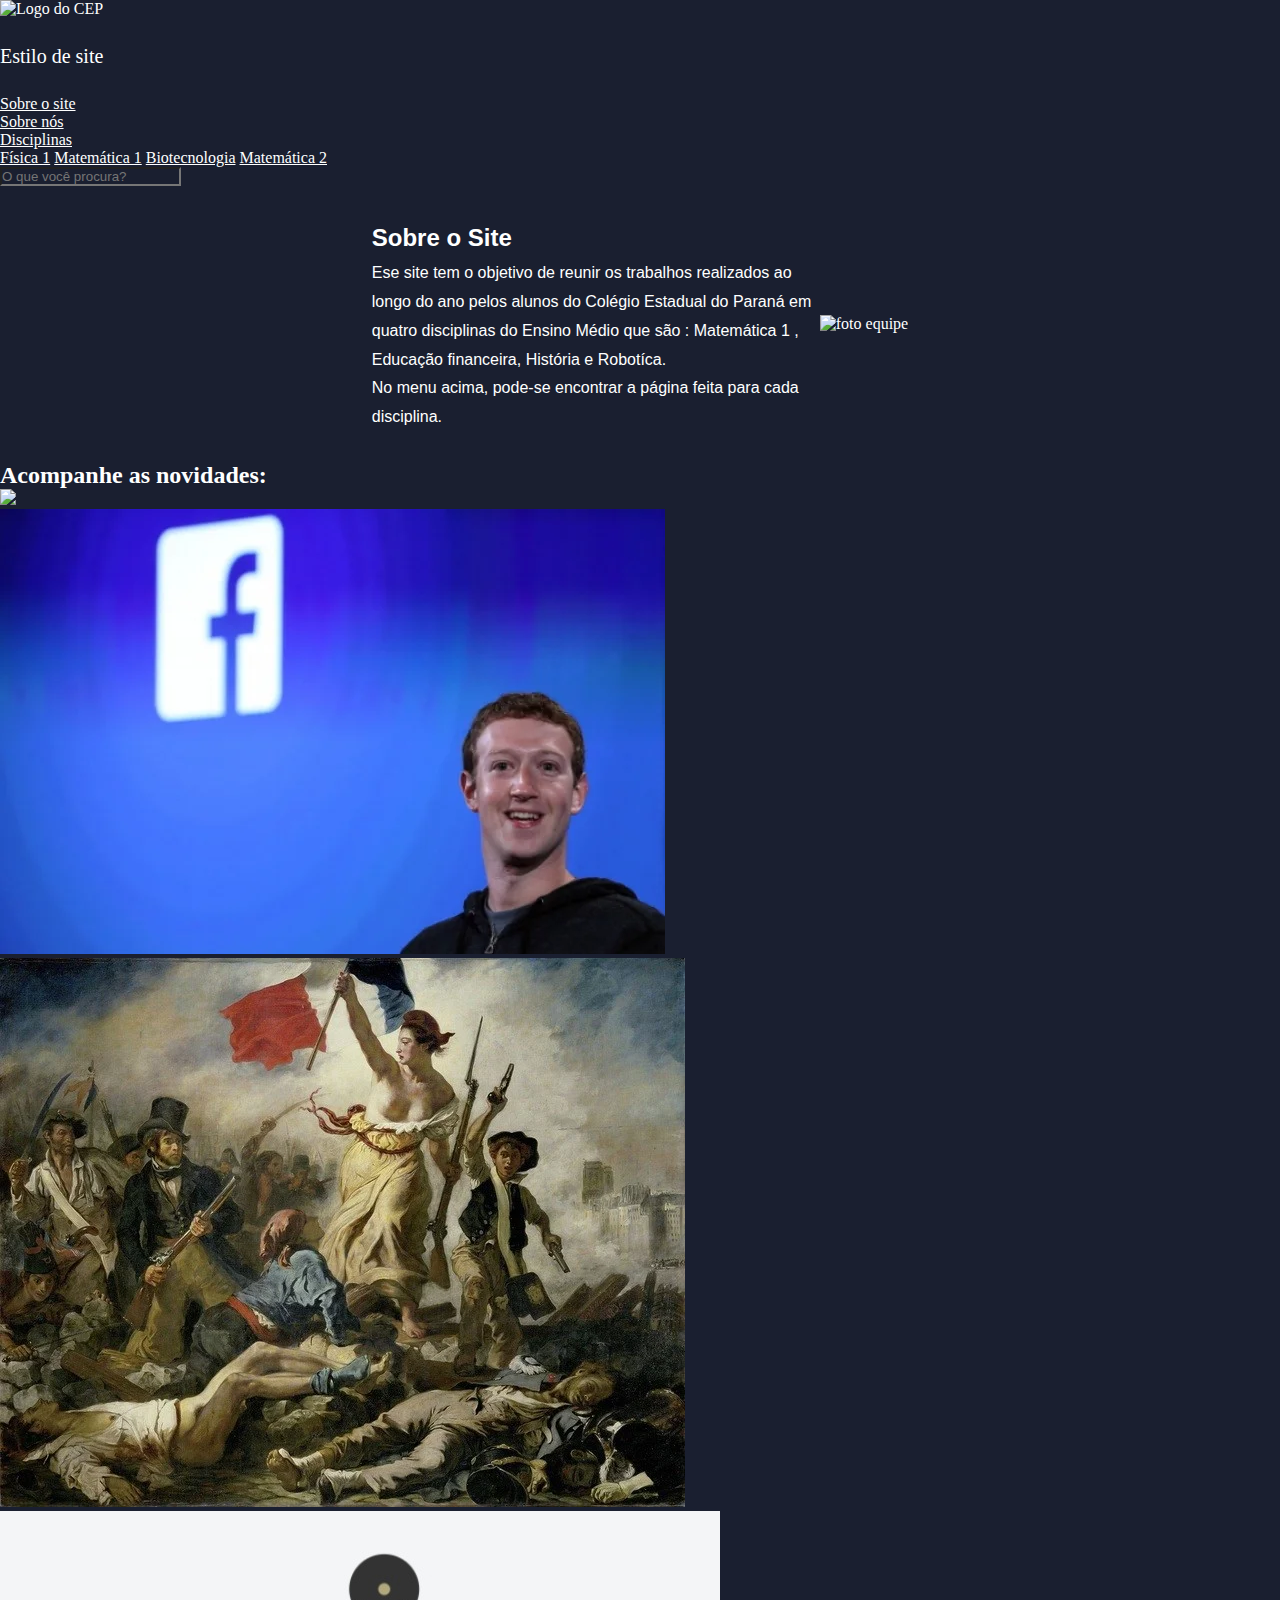
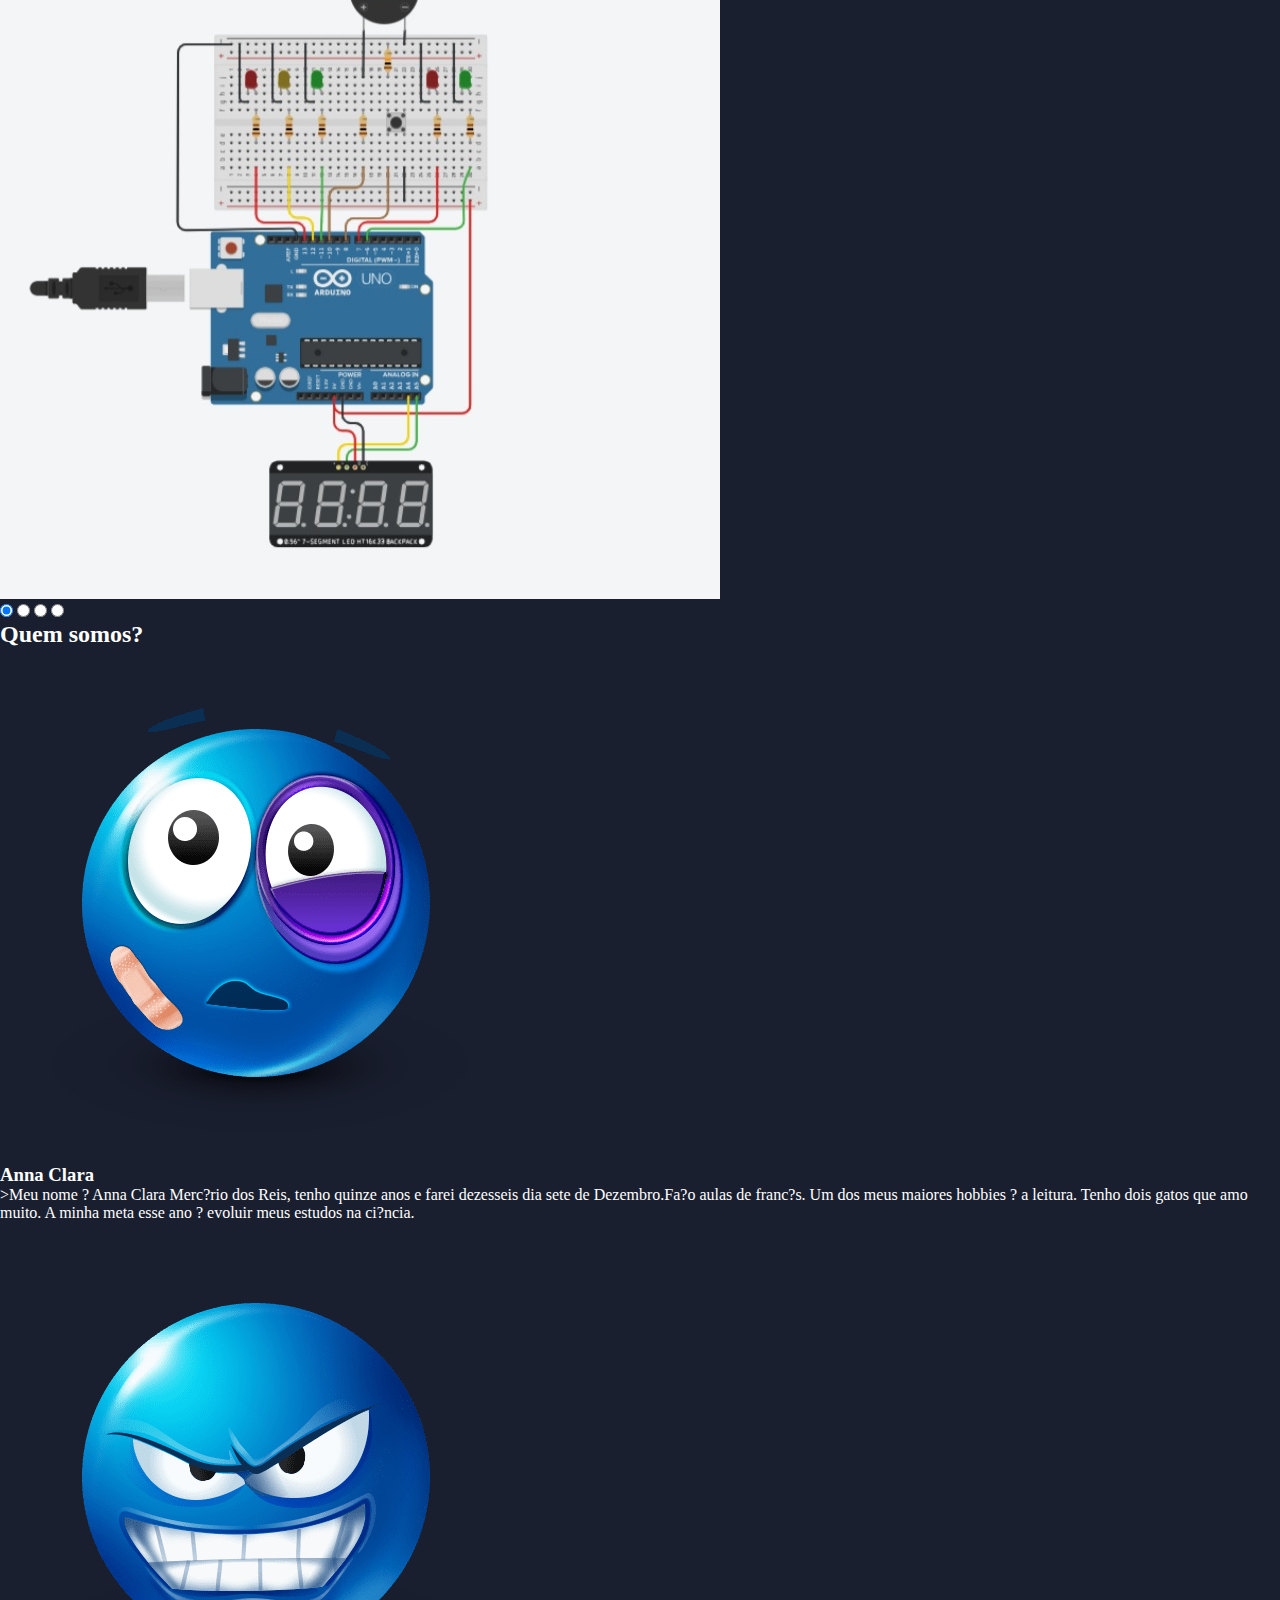
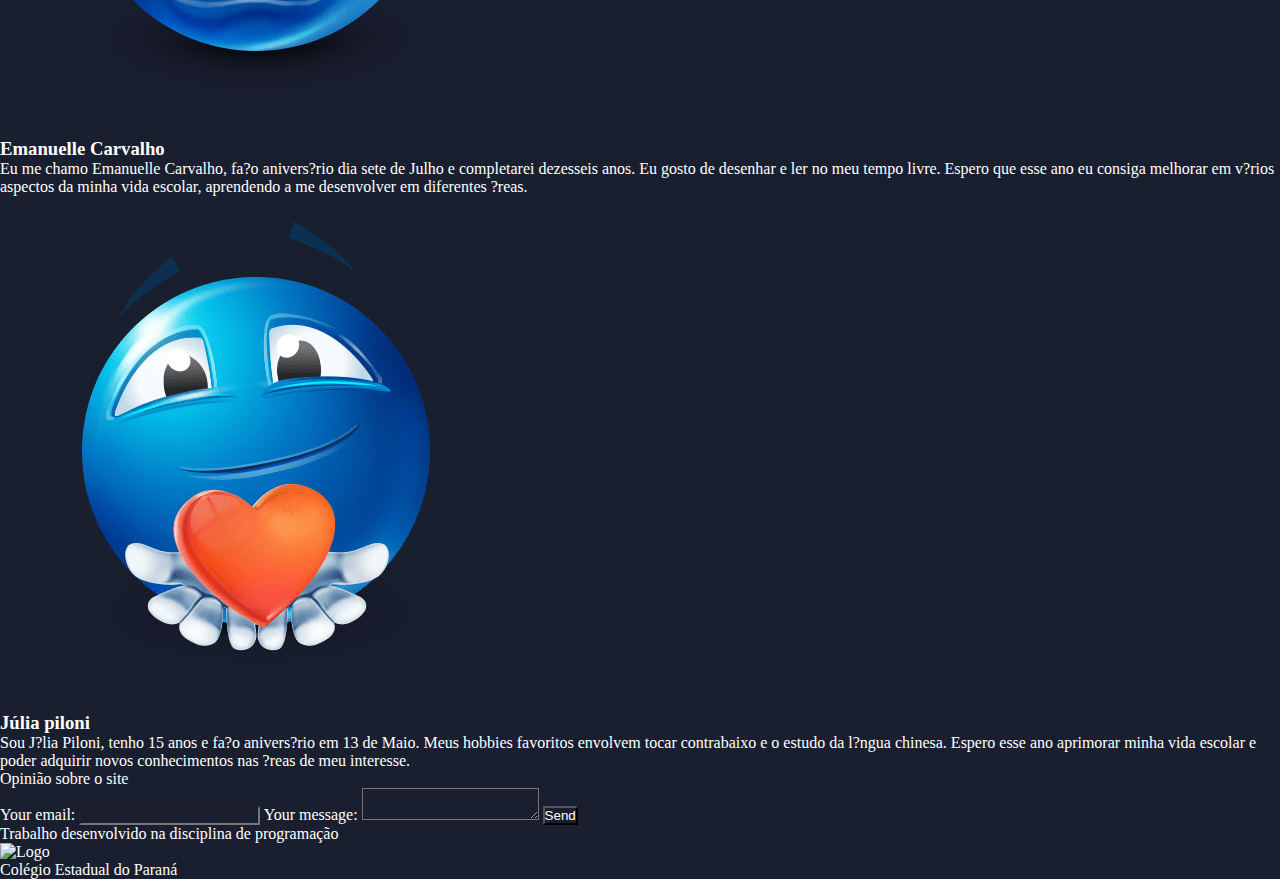
==== commit 20ca915d: "index.html" ====
--- a/index.html
+++ b/index.html
@@ -27,22 +27,6 @@
         </ul>
     </header>    
 
-    
-    <header class="cabecalho">
-        <ul class="cabecalho-lista">
-            <li class="cabecalho-lista-item"> <a href="#corpo">Sobre o site</a> </li>
-            <li class="cabecalho-lista-item"> <a href="#quem-somos">Sobre nós</a> </li>
-            <li class="dropdown">
-                <a href="javascript:void(0)" class="dropbtn">Disciplinas</a>
-                <div class="dropdown-content">
-                    <a href="G-07-TrabEdFinan.html">Trabalho Educação Financeira</a>
-                  <a href="G-07-trabempreende.html">Trabalho Empreendedorismo</a>
-                  <a href="G-07-TrabHis.html">Trabalho Historia</a>
-                    <a href="G-07-TrabRobo.html">Trabalho Robótica</a>
-                </div>
-            </li>
-        </ul>
-    </header>
     <section class="pesquisa">
         <input type="search" class="search-pesquisa" placeholder="O que você procura?">
     </section>
